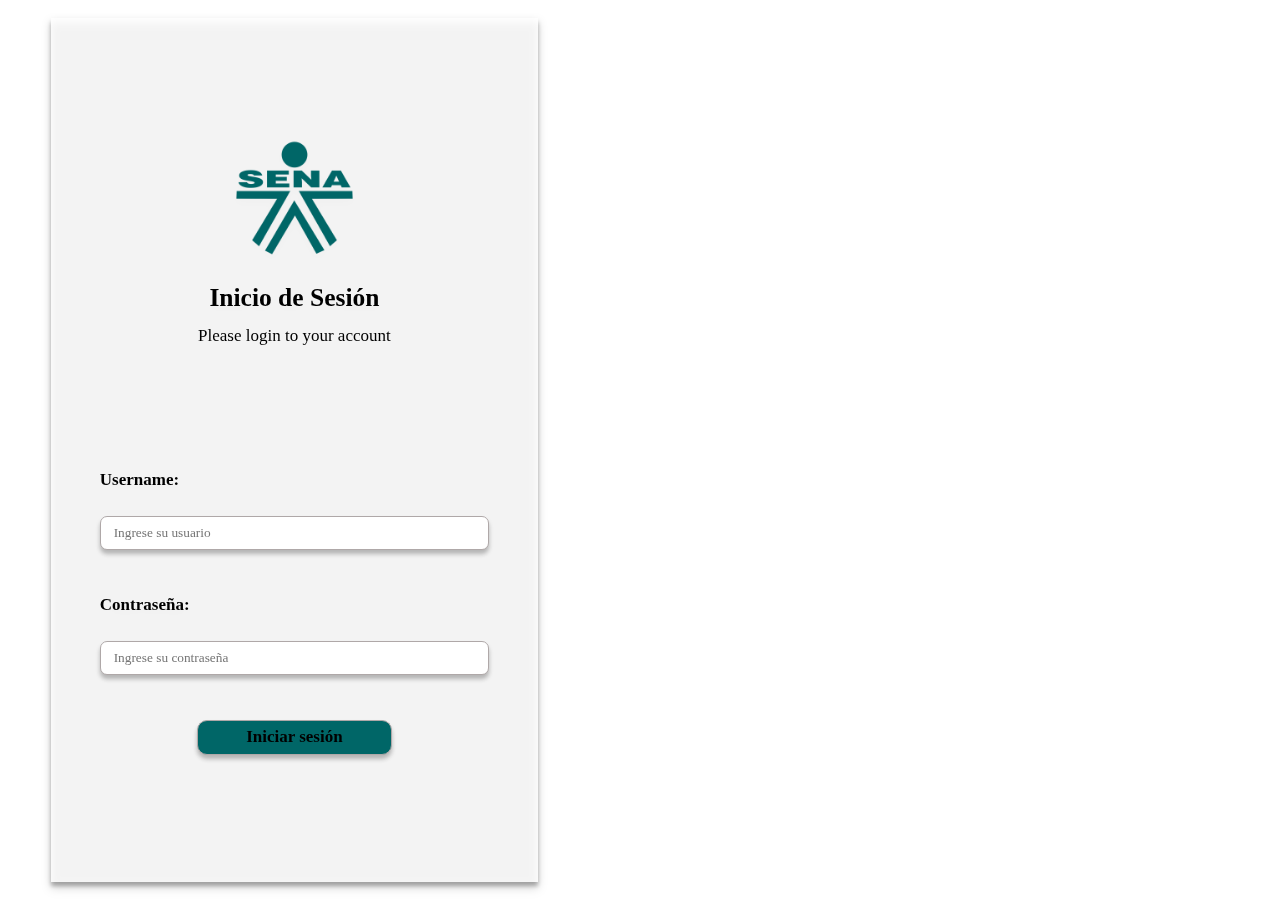
==== logIn/index.html @ 16d7ef4c "Agrego el login del proyecto" ====
<!DOCTYPE html>
<html lang="es">
    <head>
        <meta charset="UTF-8" />
        <meta http-equiv="X-UA-Compatible" content="IE=edge" />
        <meta name="viewport" content="width=device-width, initial-scale=1.0" />

        <link rel="shortcut icon" href="./img/favicon.ico" />
        <link rel="stylesheet" href="./css/style_login.css" />

        <title>Proyecto CTM</title>
    </head>

    <body>
        <!-- Principal Section  -->
        <section class="section_principal">
            <!-- Container video login page  -->
            <div class="container_video_login_page">
                <video
                    class="video_login_page"
                    onloadedmetadata="this.muted=true"
                    autoplay
                    loop
                >
                    <source src="./img/video_login_page.mp4" />
                </video>
            </div>

            <!-- Container form login page  -->
            <div class="div_form_login_page">
                <!-- Logo login page  -->
                <div class="logo_login_page">
                    <img src="./img//logo_sena_principal.png" alt="logo" />
                    <h2>Inicio de Sesión</h2>
                    <p>Please login to your account</p>
                </div>
                <form class="form_login_page" method="post" action="#">
                    <div class="form_fiels_login_page">
                        <label>Username:</label>
                        <input
                            type="text"
                            id="username"
                            name="username"
                            placeholder="Ingrese su usuario"
                        />
                    </div>

                    <div class="form_fiels_login_page">
                        <label>Contraseña:</label>
                        <input
                            type="password"
                            id="password"
                            name="password"
                            placeholder="Ingrese su contraseña"
                        />
                    </div>

                    <div class="div_btn_login_page">
                        <button class="btn_form_login_page" type="button">
                            Iniciar sesión
                        </button>
                    </div>
                </form>
            </div>
        </section>
    </body>
</html>
---- logIn/css/style_login.css ----
* {
    box-sizing: border-box;
    font-family: "Times New Roman", Times, serif;
    margin: 0;
    padding: 0;
}

/*------------------Variable color------------------------*/

:root {
    --primary-color: #006667;
    --secondary-color: #afa8a8;
    --tertiary-color: #31363f;
    --white-color: #ffff;
}

/*------------------Styles video login page----------------*/

.container_video_login_page {
    max-height: 200vh;
    max-width: 100vw;
}

.video_login_page {
    background-color: rgba(var(--rgb-black), 0.5);
    height: 120%;
    left: calc(100% - 114%);
    max-height: 200%;
    max-width: 200%;
    position: fixed;
    width: 160%;
    z-index: -100;
}

/*------------------Styles form login page----------------*/

.div_form_login_page {
    backdrop-filter: blur(30px);
    background: hsla(0, 0%, 100%, 0.75);
    box-shadow: 0px 4px 4px rgb(0 0 0 / 25%);
    display: flex;
    filter: drop-shadow(0px 4px 4px rgba(0, 0, 0, 0.25));
    flex-direction: column;
    justify-content: space-evenly;
    min-height: 96%;
    min-width: 38%;
    position: fixed;
    right: calc(100% - 42%);
    top: calc(100% - 98%);
    z-index: 1000;
}

.logo_login_page {
    align-items: center;
    margin-bottom: calc(100% - 94%);
}

.logo_login_page img {
    margin: 2vw;
    width: 167px;
}

.logo_login_page h2 {
    margin-bottom: 1vw;
}

.logo_login_page,
.form_login_page {
    display: flex;
    flex-direction: column;
    font-size: 17px;
}

.form_login_page {
    align-items: flex-start;
    justify-content: space-evenly;
}

.form_login_page p {
    margin: 0vw auto 2vw;
    text-align: center;
}

.form_fiels_login_page {
    align-items: flex-start;
    display: flex;
    flex-direction: column;
    margin-bottom: 1.5vw;
    margin-left: calc(100% - 90%);
    width: 80%;
}

label {
    font-weight: bold;
}

input {
    border-radius: 7px;
    border: 1px solid var(--secondary-color);
    box-shadow: 0px 4px 4px rgb(0 0 0 / 25%);
    height: 2.7vw;
    margin: 2vw auto;
    padding: 0vw 1vw;
    width: 100%;
}

.div_btn_login_page {
    align-items: center;
    display: flex;
    flex-direction: column;
    width: 100%;
}

.btn_form_login_page {
    background: var(--primary-color);
    border-radius: 10px;
    border: 1px solid var(--secondary-color);
    box-shadow: 0px 4px 4px rgb(0 0 0 / 25%);
    cursor: pointer;
    font-size: 17px;
    font-weight: bold;
    margin: 0vw 0vw 2.5vw;
    padding: 0.5vw 0vw;
    width: 40%;
}

/*------------------Tablet Desing------------------------*/

@media (min-width: 600px) and (max-width: 1000px) {
}

/*-------------------Movile Design-----------------------*/

@media (max-width: 599px) {
}
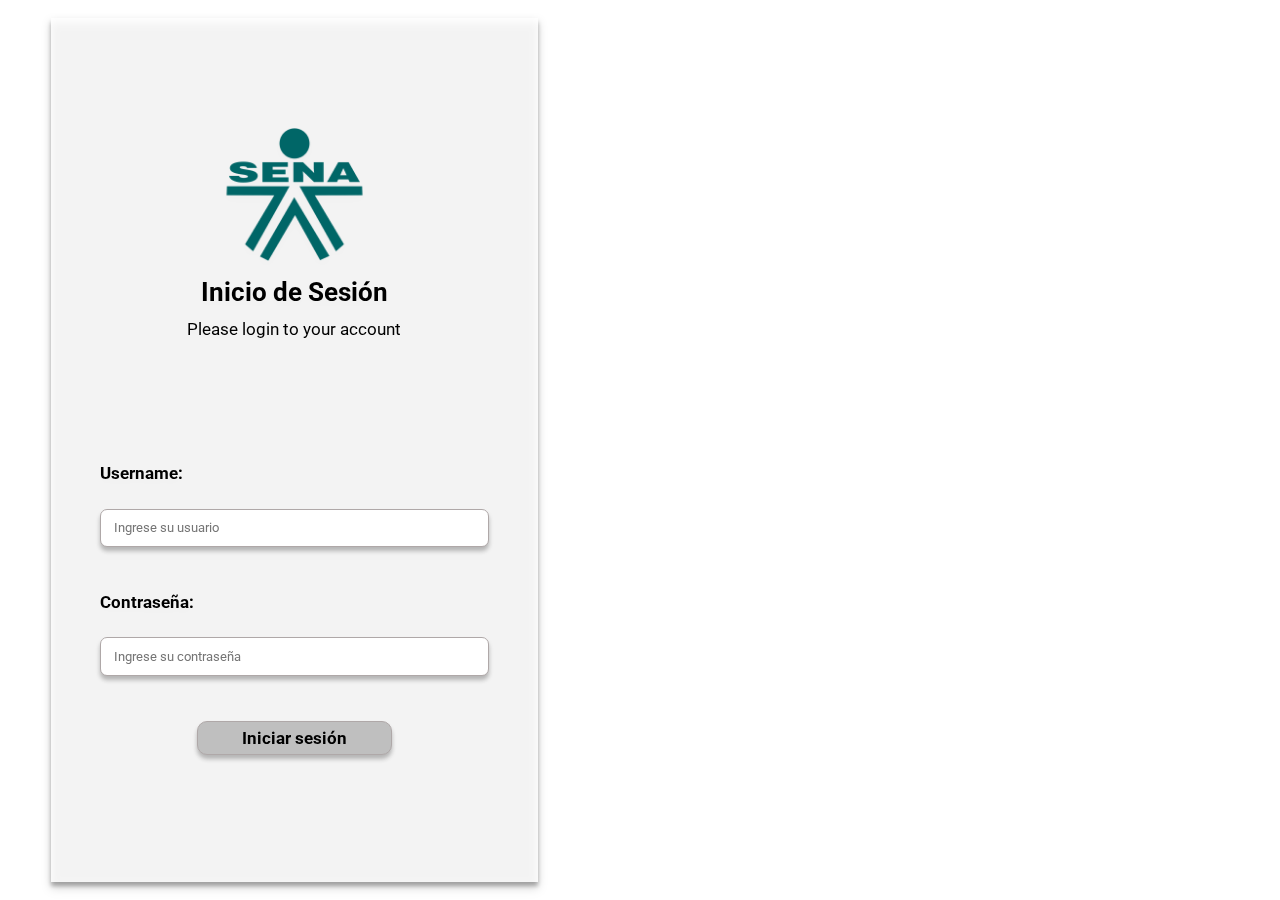
==== commit 0d9084c9: "Agrego cambios en el login" ====
--- a/logIn/index.html
+++ b/logIn/index.html
@@ -12,8 +12,8 @@
     </head>
 
     <body>
-        <!-- Principal Section  -->
-        <section class="section_principal">
+        <!-- Main Section  -->
+        <section class="section_main">
             <!-- Container video login page  -->
             <div class="container_video_login_page">
                 <video
@@ -30,7 +30,7 @@
             <div class="div_form_login_page">
                 <!-- Logo login page  -->
                 <div class="logo_login_page">
-                    <img src="./img//logo_sena_principal.png" alt="logo" />
+                    <img src="./img/logo_sena_principal.png" alt="logo" />
                     <h2>Inicio de Sesión</h2>
                     <p>Please login to your account</p>
                 </div>
--- a/logIn/css/style_login.css
+++ b/logIn/css/style_login.css
@@ -1,6 +1,8 @@
+@import url('https://fonts.googleapis.com/css2?family=Roboto:wght@300;400&display=swap');
+
 * {
     box-sizing: border-box;
-    font-family: "Times New Roman", Times, serif;
+    font-family: "Roboto", Times, serif;
     margin: 0;
     padding: 0;
 }
@@ -56,8 +58,8 @@
 }
 
 .logo_login_page img {
-    margin: 2vw;
-    width: 167px;
+    margin: 1vw;
+    width: 195px;
 }
 
 .logo_login_page h2 {
@@ -98,7 +100,7 @@
     border-radius: 7px;
     border: 1px solid var(--secondary-color);
     box-shadow: 0px 4px 4px rgb(0 0 0 / 25%);
-    height: 2.7vw;
+    height: 3vw;
     margin: 2vw auto;
     padding: 0vw 1vw;
     width: 100%;
@@ -112,7 +114,7 @@
 }
 
 .btn_form_login_page {
-    background: var(--primary-color);
+    background: #bfbfbf;
     border-radius: 10px;
     border: 1px solid var(--secondary-color);
     box-shadow: 0px 4px 4px rgb(0 0 0 / 25%);
@@ -127,9 +129,61 @@
 /*------------------Tablet Desing------------------------*/
 
 @media (min-width: 600px) and (max-width: 1000px) {
+    input {
+        height: 6vw;
+    }
+    .logo_login_page img {
+        width: 206px;
+    }
+    .btn_form_login_page {
+        margin: 6vw 0vw 4.5vw;
+        padding: 1.3vw 0vw;
+    }
+    .video_login_page {
+        height: 100%;
+        left: calc(100% - 146%);
+        width: 247%;
+    }
+    .div_form_login_page {
+        min-width: 69%;
+        right: calc(100% - 85%);
+    }
+    .form_fiels_login_page {
+        margin-bottom: 3.5vw;
+    }
 }
 
 /*-------------------Movile Design-----------------------*/
 
 @media (max-width: 599px) {
+    .div_form_login_page {
+        min-width: 92%;
+        right: calc(100% - 96%);
+    }
+    .form_fiels_login_page {
+        margin-bottom: 5.5vw;
+        margin-top: 5vw;
+    }
+    input {
+        height: 9vw;
+        padding: 0vw 3vw;
+    }
+    .btn_form_login_page {
+        margin: 4.5vw 0vw 6.5vw;
+        padding: 2.5vw 0vw;
+    }
+    .logo_login_page img {
+        margin: 4vw;
+        width: 195px;
+    }
+    .form_login_page {
+        margin-top: -6vw;
+    }
+    .video_login_page {
+        height: 100%;
+        left: calc(100% - 170%);
+        max-height: 257%;
+        max-width: 400%;
+        width: 400%;
+    }
 }
